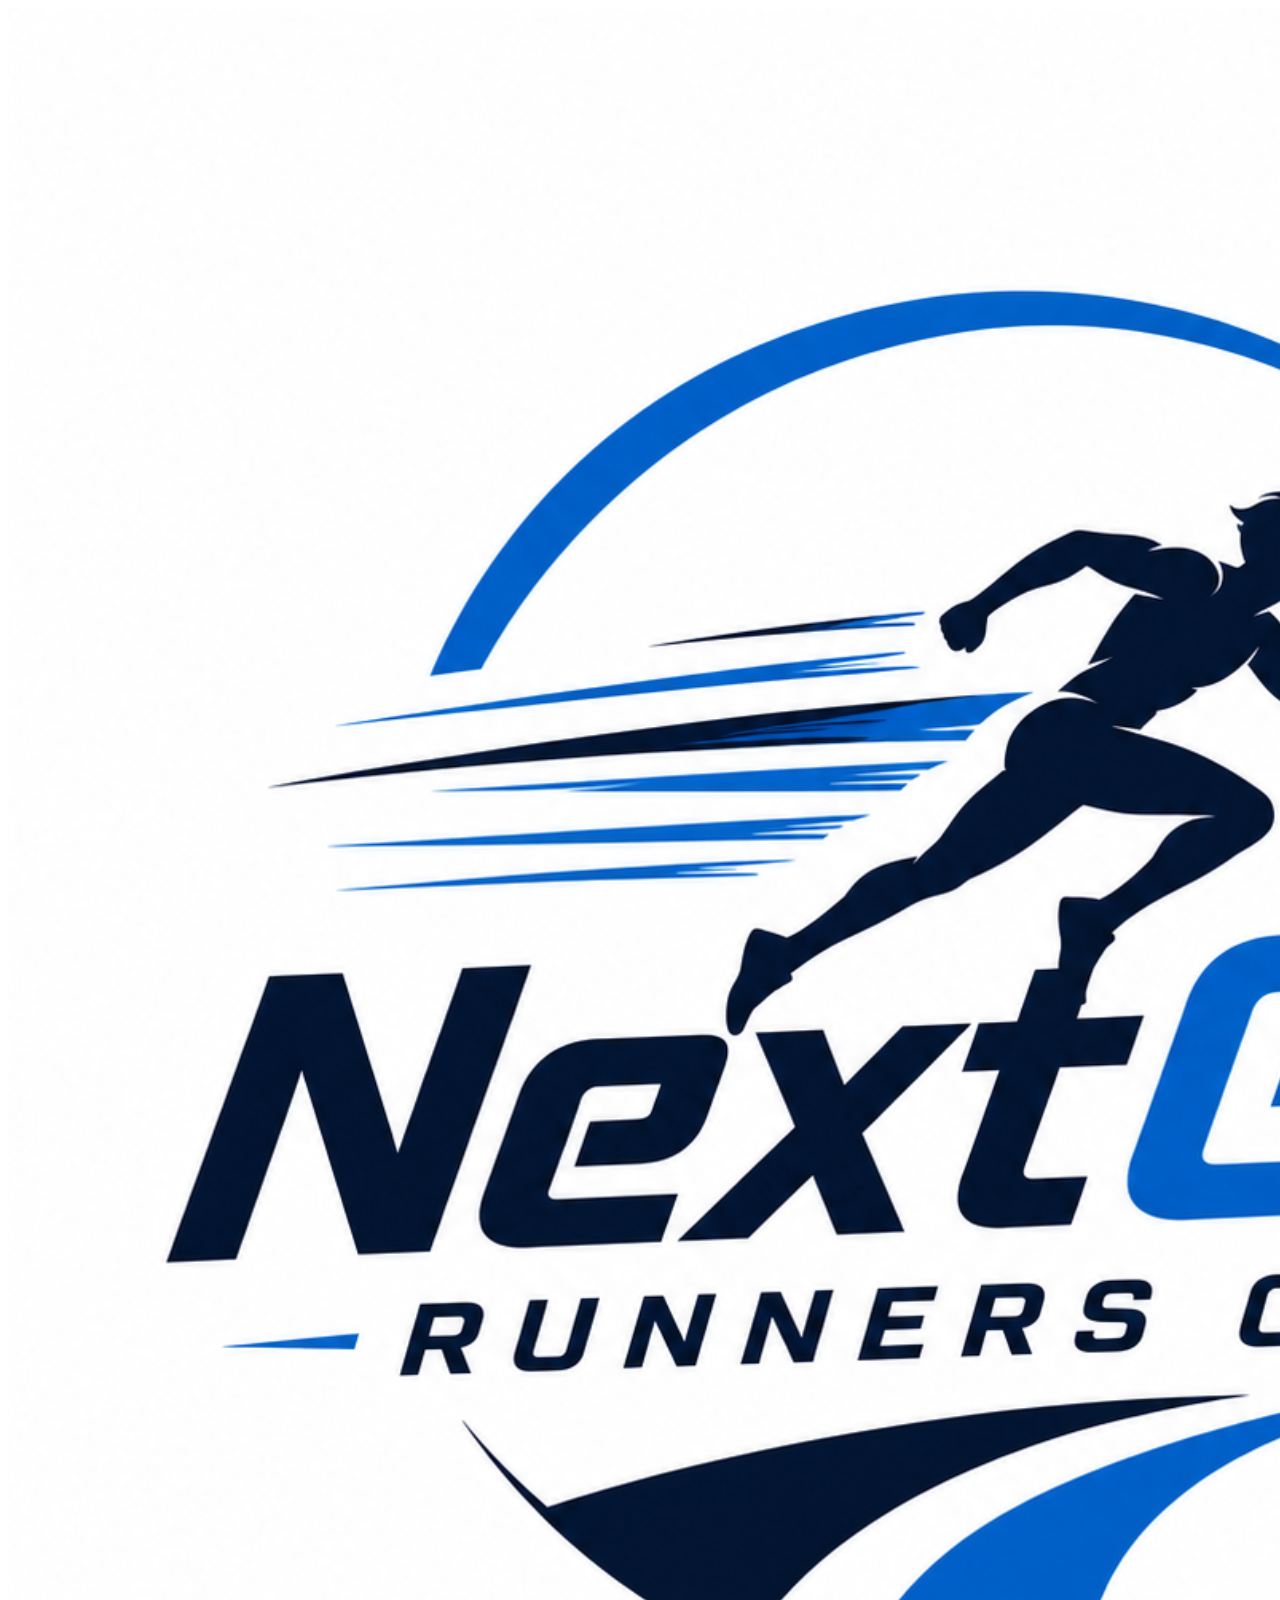
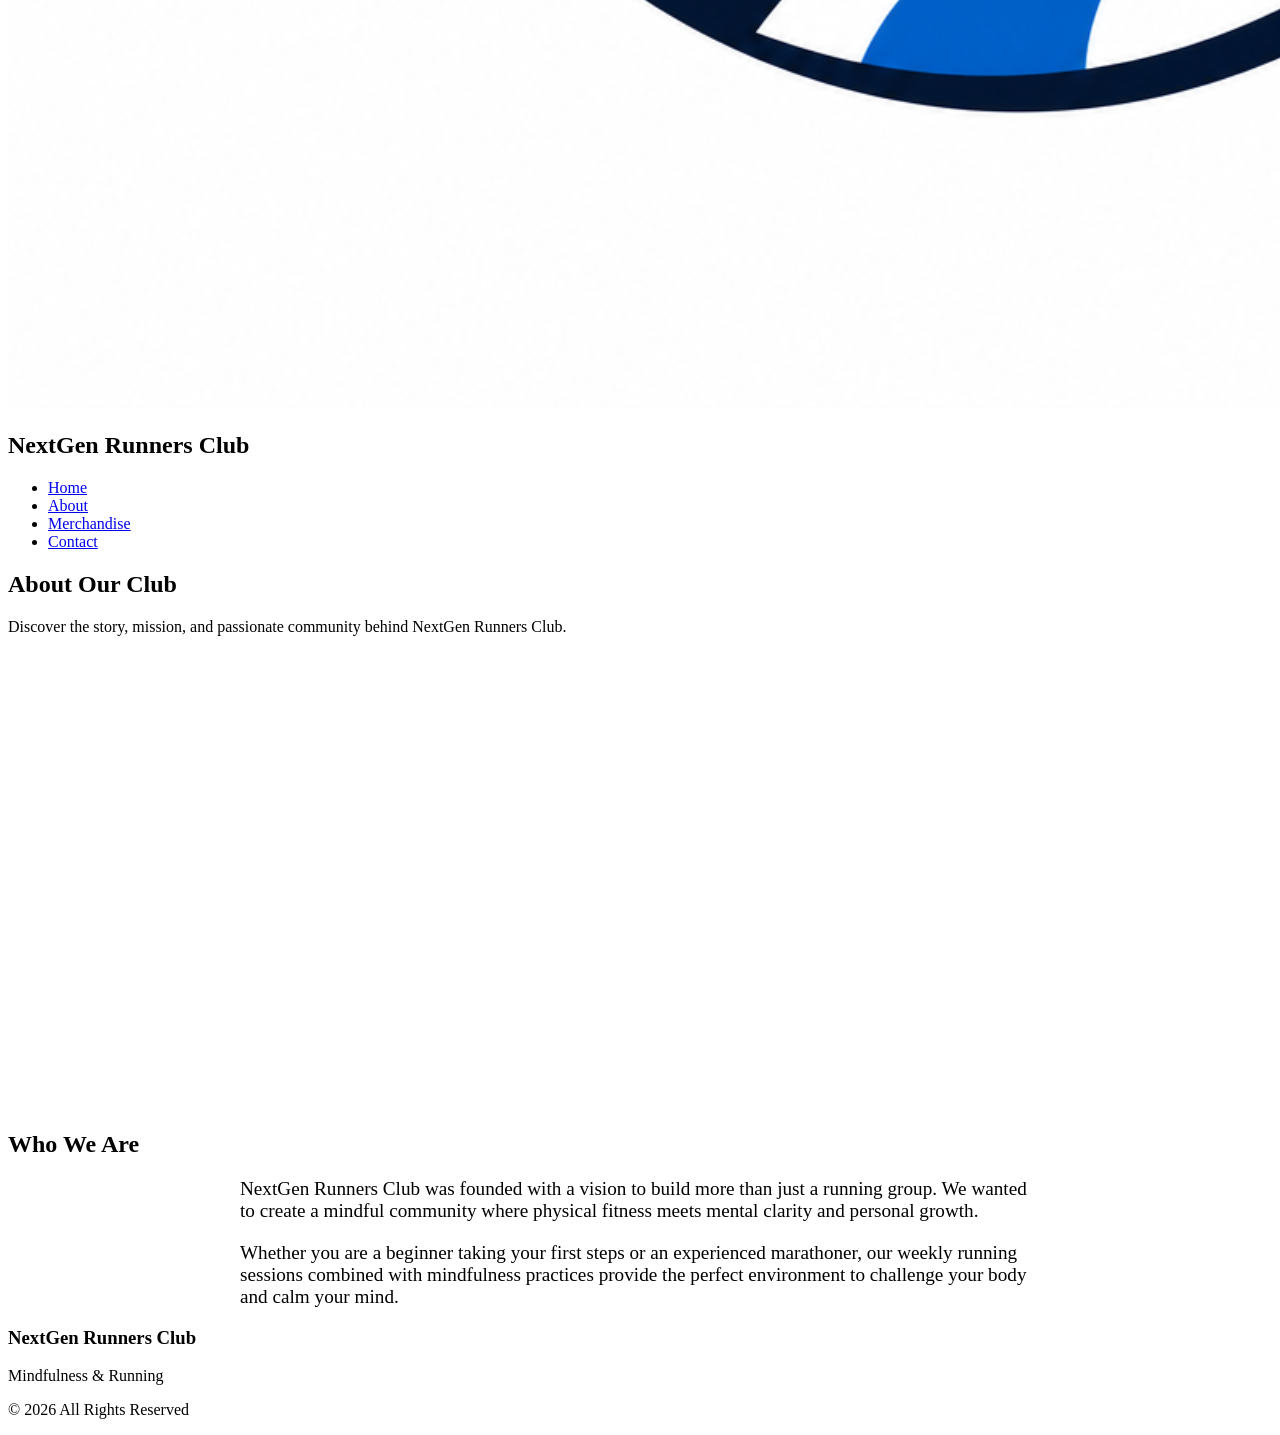
==== about.html @ ae58bac1 "Add files via upload" ====
<!DOCTYPE html>
<html lang="en">

<head>
    <meta charset="UTF-8">
    <meta name="viewport" content="width=device-width, initial-scale=1.0">
    <title>About Us - NextGen Runners Club</title>
    <link rel="stylesheet" href="style.css">
    <link href="https://fonts.googleapis.com/css2?family=Poppins:wght@300;400;500;600;700&display=swap" rel="stylesheet">
</head>

<body>

    <header>
        <nav class="navbar">
            <div class="logo">
                <img src="Logo 03.png" alt="Logo">
                <h2>NextGen Runners Club</h2>
            </div>
            <ul class="nav-links">
                <li><a href="index.html">Home</a></li>
                <li><a href="about.html">About</a></li>
                <li><a href="merchandise.html">Merchandise</a></li>
                <li><a href="contact.html">Contact</a></li>
            </ul>
        </nav>
    </header>

    <main>
        <section class="hero" style="height: 60vh;">
            <div class="hero-content">
                <h1>About Our Club</h1>
                <p>Discover the story, mission, and passionate community behind NextGen Runners Club.</p>
            </div>
        </section>

        <section class="activities">
            <div class="section-title">
                <h2>Who We Are</h2>
            </div>
            <div class="hero-content" style="text-align: left; max-width: 800px; margin: 0 auto;">
                <p style="font-size: 1.2rem; margin-bottom: 20px;">
                    NextGen Runners Club was founded with a vision to build more than just a running group. We wanted to create a mindful community where physical fitness meets mental clarity and personal growth.
                </p>
                <p style="font-size: 1.2rem;">
                    Whether you are a beginner taking your first steps or an experienced marathoner, our weekly running sessions combined with mindfulness practices provide the perfect environment to challenge your body and calm your mind.
                </p>
            </div>
        </section>
    </main>

    <footer>
        <h3>NextGen Runners Club</h3>
        <p>Mindfulness & Running</p>
        <p>© 2026 All Rights Reserved</p>
    </footer>

</body>
</html>
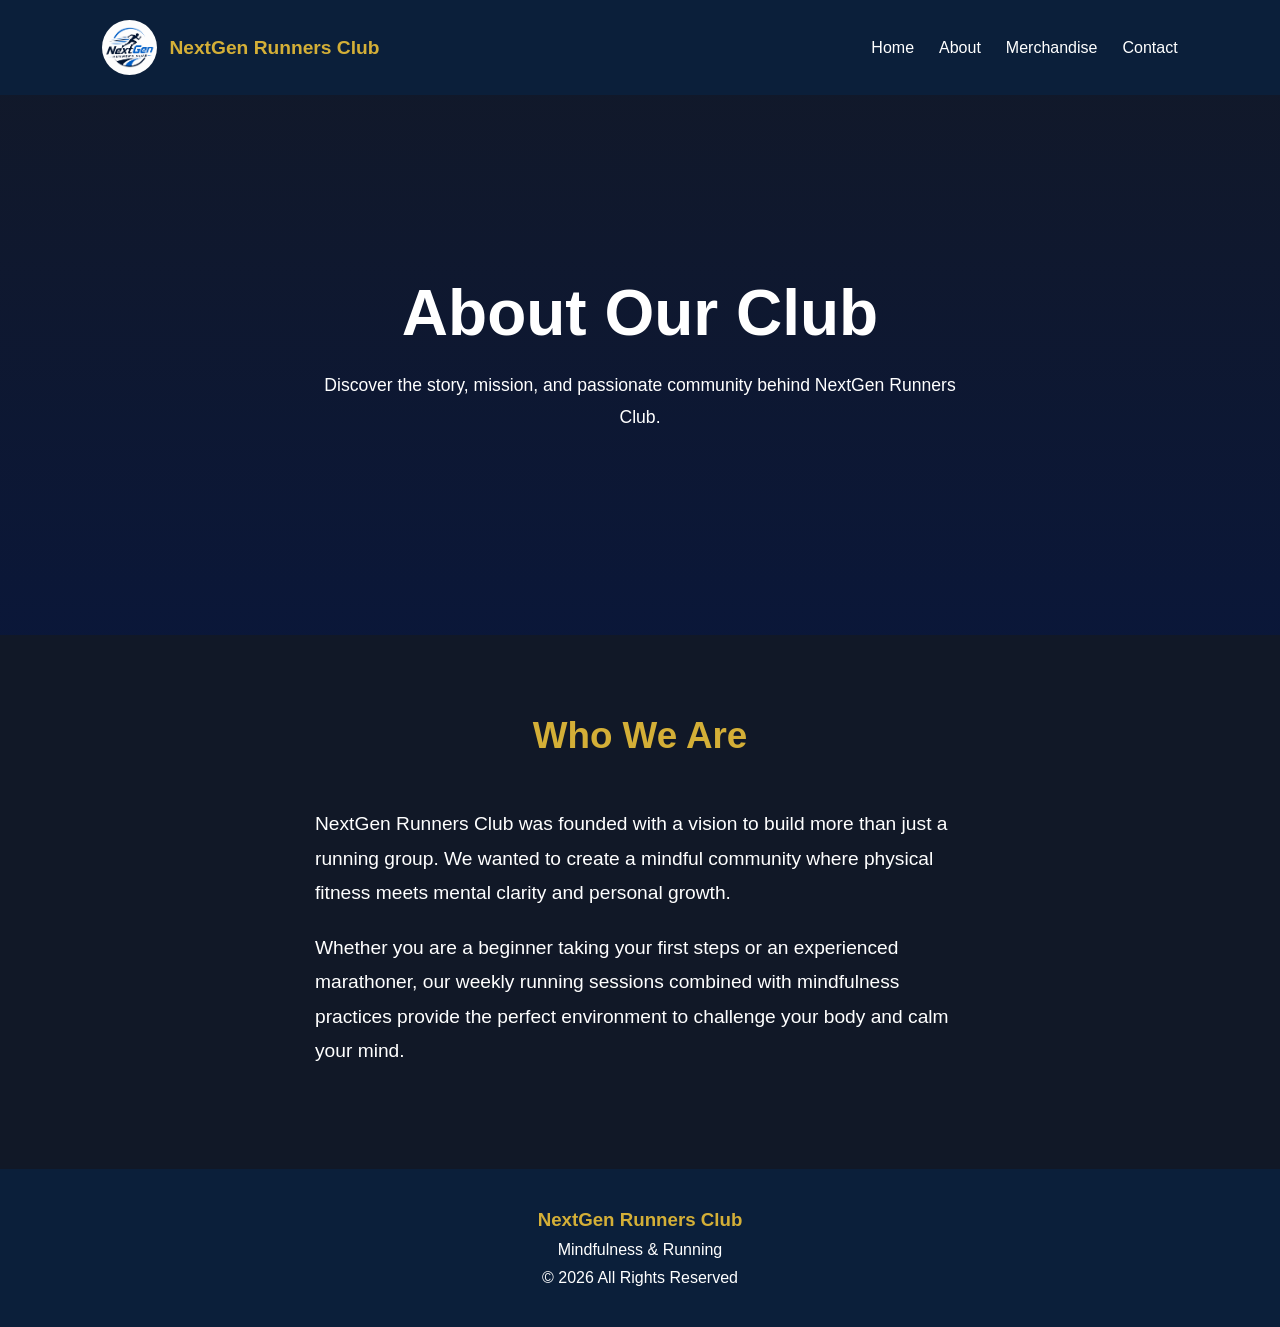
==== commit 65b947fa: "Add files via upload" ====
--- a/about.html
+++ b/about.html
@@ -14,7 +14,7 @@
     <header>
         <nav class="navbar">
             <div class="logo">
-                <img src="Logo 03.png" alt="Logo">
+                <img src=" logo03.png" alt="Logo">
                 <h2>NextGen Runners Club</h2>
             </div>
             <ul class="nav-links">
--- a/style.css
+++ b/style.css
@@ -0,0 +1,228 @@
+ * {
+    margin: 0;
+    padding: 0;
+    box-sizing: border-box;
+}
+
+html {
+    scroll-behavior: smooth;
+}
+
+body {
+    font-family: 'Poppins', sans-serif;
+    background: #111827;
+    color: white;
+}
+
+/* Header */
+header {
+    background: #0B1F3A;
+    position: sticky;   
+    top: 0;
+    position: relative;  
+    z-index: 1000;      
+}
+
+.navbar {
+    display: flex;
+    justify-content: space-between;
+    align-items: center;
+    padding: 20px 8%;
+}
+
+.logo {
+    display: flex;
+    align-items: center;
+    gap: 12px;
+}
+
+.logo img {
+    width: 55px;
+    border-radius: 50%;
+}
+
+.logo h2 {
+    color: #D4AF37;
+    font-size: 1.2rem;
+}
+
+.nav-links {
+    display: flex;
+    list-style: none;
+    gap: 25px;
+}
+
+.nav-links a {
+    text-decoration: none;
+    color: white;
+    transition: 0.3s;
+    font-weight: 500;
+}
+
+.nav-links a:hover {
+    color: #D4AF37;
+}
+
+/* Hero Section */
+.hero {
+    height: 100vh;
+    background:
+        linear-gradient(rgba(16, 36, 122, 0.041),
+            rgba(5, 22, 71, 0.55)),
+        url("hero-bg.jpg");
+    background-size: cover;
+    background-position: center;
+
+    display: flex;
+    justify-content: center;
+    align-items: center;
+    text-align: center;
+    padding: 20px;
+    
+    position: relative;   
+    z-index: 1;          
+}
+
+.hero-content h1 {
+    font-size: 4rem;
+    color: #fff;
+}
+
+.hero-content p {
+    max-width: 650px;
+    margin: 20px auto;
+    font-size: 1.1rem;
+    line-height: 1.8;
+}
+
+.btn {
+    display: inline-block;
+    background: #D4AF37;
+    color: black;
+    padding: 14px 35px;
+    text-decoration: none;
+    border-radius: 40px;
+    font-weight: 600;
+    transition: 0.3s ease;
+}
+
+.btn:hover {
+    transform: translateY(-5px);
+    box-shadow: 0 8px 20px rgba(212, 175, 55, 0.4);
+}
+
+/* Section */
+section {
+    padding: 80px 8%;
+}
+
+.section-title {
+    text-align: center;
+    margin-bottom: 50px;
+}
+
+.section-title h2 {
+    color: #D4AF37;
+    font-size: 2.3rem;
+}
+
+/* Activities */
+.activity-container {
+    display: grid;
+    grid-template-columns: repeat(auto-fit, minmax(280px, 1fr));
+    gap: 30px;
+}
+
+.card {
+    background: rgba(255, 255, 255, 0.05);
+    border-radius: 20px;
+    overflow: hidden;
+    transition: 0.3s ease;
+    backdrop-filter: blur(8px);
+}
+
+.card:hover {
+    transform: translateY(-10px);
+    box-shadow: 0 12px 30px rgba(0, 0, 0, 0.3);
+}
+
+.card img {
+    width: 100%;
+    height: 250px;
+    object-fit: cover;
+}
+
+.card h3 {
+    color: #D4AF37;
+    padding: 20px 20px 10px;
+}
+
+.card p {
+    padding: 0 20px 30px;
+    line-height: 1.8;
+}
+
+/* Schedule */
+.table-container {
+    overflow-x: auto;
+}
+
+table {
+    width: 100%;
+    border-collapse: collapse;
+    background: #1F2937;
+    border-radius: 15px;
+    overflow: hidden;
+}
+
+th {
+    background: #D4AF37;
+    color: black;
+}
+
+th,
+td {
+    padding: 18px;
+    text-align: center;
+}
+
+tr:nth-child(even) {
+    background: #374151;
+}
+
+/* Footer */
+footer {
+    text-align: center;
+    background: #0B1F3A;
+    padding: 40px 20px;
+}
+
+footer h3 {
+    color: #D4AF37;
+}
+
+footer p {
+    margin-top: 10px;
+}
+
+/* Responsive */
+@media(max-width:768px) {
+
+    .navbar {
+        flex-direction: column;
+        gap: 20px;
+    }
+
+    .nav-links {
+        flex-direction: column;
+        text-align: center;
+    }
+
+    .hero-content h1 {
+        font-size: 2.5rem;
+    }
+
+    .hero-content p {
+        font-size: 1rem;
+    }
+}
